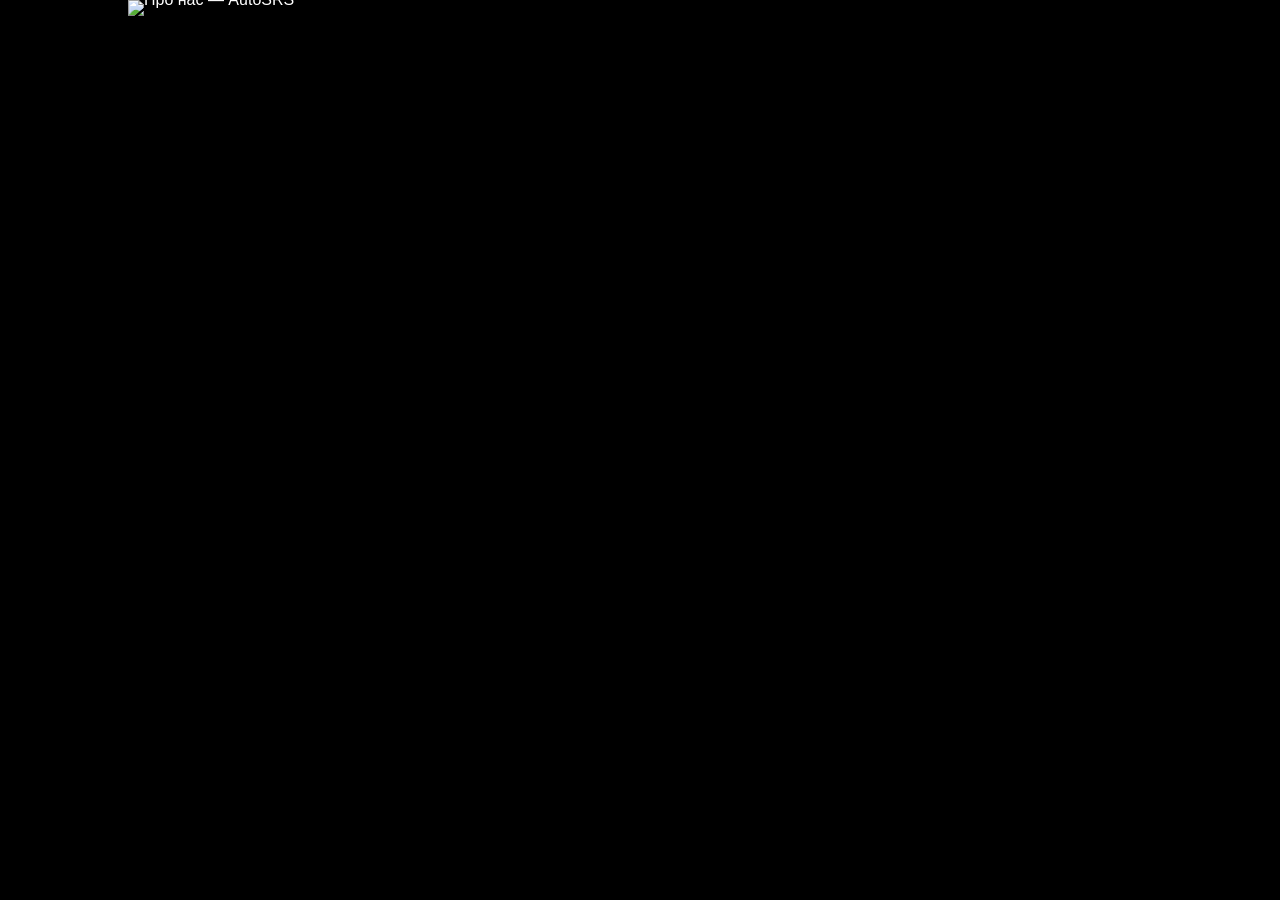
==== about.html @ cdb966c3 "Add files via upload" ====
<!doctype html>
<html lang="uk"><head><meta charset="utf-8"><meta name="viewport" content="width=device-width,initial-scale=1"><title>Про нас — AutoSRS</title><link rel="stylesheet" href="styles.css"></head>
<body><div class="page"><div class="canvas" style="--base:1024px">
<img src="assets/about.jpg" alt="Про нас — AutoSRS">
<a class="hotspot" href="index.html" aria-label="Головна" style="left:22.5%;top:.6%;width:6.7%;height:3.2%"></a>
<a class="hotspot" href="about.html" aria-label="Про нас" style="left:29.2%;top:.6%;width:7.1%;height:3.2%"></a>
<a class="hotspot" href="#services" aria-label="Послуги" style="left:36.5%;top:.6%;width:7%;height:3.2%"></a>
<a class="hotspot" href="#works" aria-label="Наші роботи" style="left:43.5%;top:.6%;width:10%;height:3.2%"></a>
<a class="hotspot" href="branches.html" aria-label="Філії" style="left:53.6%;top:.6%;width:5.5%;height:3.2%"></a>
<a class="hotspot" href="tel:+380635799065" aria-label="Контакти" style="left:59%;top:.4%;width:30%;height:3.6%"></a>
<a class="hotspot" href="#services" aria-label="Наші послуги" style="left:3.6%;top:50.1%;width:18%;height:4%"></a>
<a class="hotspot" href="branches.html" aria-label="Переглянути всі філії" style="left:3.4%;top:78.2%;width:23%;height:4%"></a>
<button class="hotspot" aria-label="Львів" onclick="openBranch('lviv')" style="left:43%;top:67.7%;width:8%;height:5%"></button>
<button class="hotspot" aria-label="Київ" onclick="openBranch('kyiv')" style="left:55%;top:66.3%;width:8%;height:5%"></button>
<button class="hotspot" aria-label="Харків" onclick="openBranch('kharkiv')" style="left:64%;top:68%;width:9%;height:5%"></button>
<button class="hotspot" aria-label="Дніпро" onclick="openBranch('dnipro')" style="left:62%;top:71.0%;width:9%;height:5%"></button>
<button class="hotspot" aria-label="Миколаїв" onclick="openBranch('mykolaiv')" style="left:54%;top:73.2%;width:11%;height:5%"></button>
<button class="hotspot" aria-label="Одеса" onclick="openBranch('odesa')" style="left:52%;top:76.0%;width:10%;height:5%"></button>
<button class="hotspot" aria-label="Ізмаїл" onclick="openBranch('izmail')" style="left:50%;top:79.0%;width:10%;height:5%"></button>
<button class="hotspot" aria-label="Батумі" onclick="openBranch('batumi')" style="left:80%;top:72.5%;width:10%;height:5%"></button>
<button class="hotspot" aria-label="Тбілісі" onclick="openBranch('tbilisi')" style="left:89%;top:72.2%;width:9%;height:5%"></button>
</div></div><div id="modalBackdrop" class="modal-backdrop" onclick="if(event.target===this)closeModal()"><div id="modalBody" class="modal"></div></div><script src="app.js"></script></body></html>
---- styles.css ----
*{box-sizing:border-box}
html,body{margin:0;padding:0;background:#000;color:#fff;font-family:Arial,Helvetica,sans-serif}
body{min-height:100vh}
.page{width:100%;display:flex;justify-content:center;background:#000}
.canvas{position:relative;width:min(100vw,var(--base));line-height:0}
.canvas>img{display:block;width:100%;height:auto;user-select:none;-webkit-user-drag:none}
.hotspot{position:absolute;display:block;z-index:4;background:transparent;border:0;cursor:pointer;line-height:normal}
.hotspot:focus-visible{outline:2px solid #ff1828;outline-offset:2px;border-radius:8px}
.modal-backdrop{position:fixed;inset:0;background:rgba(0,0,0,.80);z-index:30;display:none;align-items:center;justify-content:center;padding:22px}
.modal-backdrop.open{display:flex}
.modal{width:min(520px,94vw);background:#0b0d0f;border:1px solid #34383e;border-radius:18px;box-shadow:0 0 40px rgba(255,0,25,.15);padding:24px;line-height:1.45}
.modal h2{font-size:28px;margin:0 0 10px;font-style:italic}
.modal p{font-size:17px;color:#ddd;margin:7px 0}
.modal .actions{display:flex;gap:10px;flex-wrap:wrap;margin-top:18px}
.modal a,.modal button{appearance:none;border:1px solid #555;background:#111;color:#fff;padding:12px 16px;border-radius:8px;text-decoration:none;font-size:15px;font-weight:700}
.modal a.primary{background:#ff1525;border-color:#ff1525}
.modal .close{float:right;background:#1a1d21;border:1px solid #333;padding:5px 10px;font-size:19px}
@media (max-width:700px){
  .modal{padding:18px}
  .modal h2{font-size:24px}
  .modal p{font-size:15px}
}
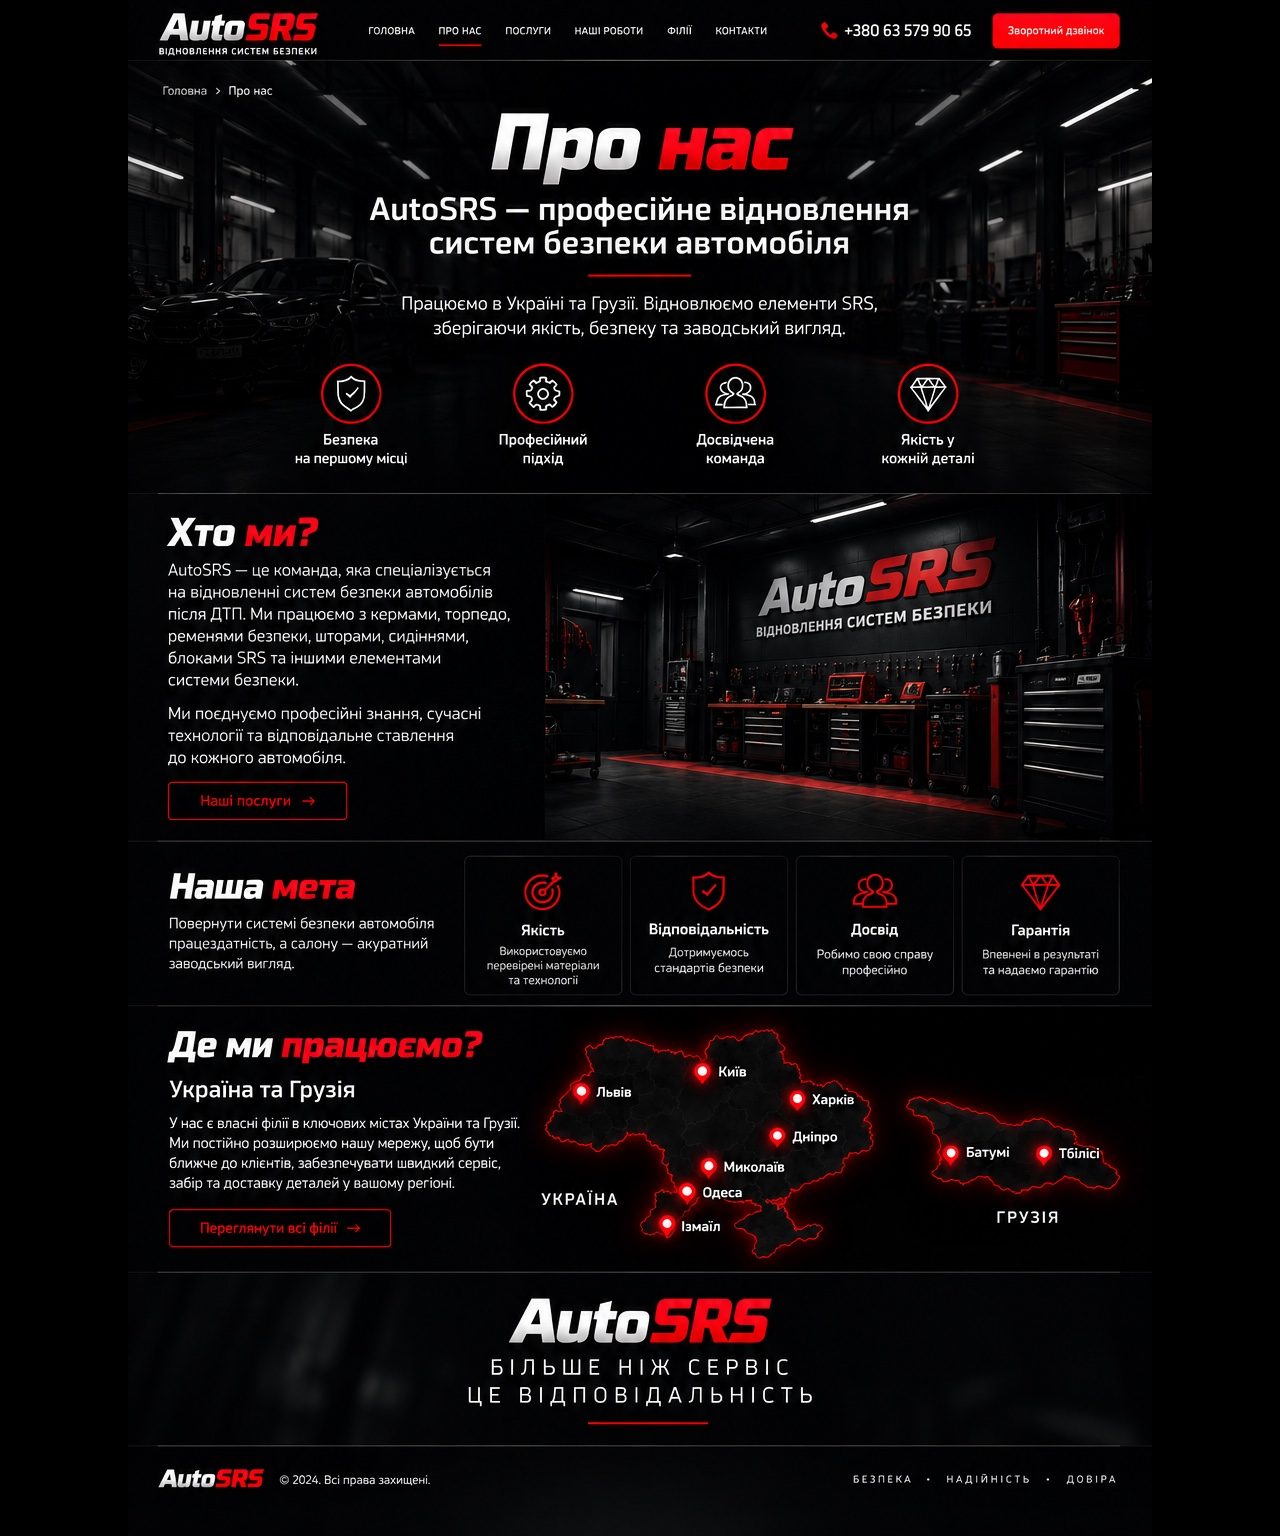
==== commit d7cb7034: "Add files via upload" ====
--- a/about.html
+++ b/about.html
@@ -1,22 +1,47 @@
-<!doctype html>
-<html lang="uk"><head><meta charset="utf-8"><meta name="viewport" content="width=device-width,initial-scale=1"><title>Про нас — AutoSRS</title><link rel="stylesheet" href="styles.css"></head>
-<body><div class="page"><div class="canvas" style="--base:1024px">
-<img src="assets/about.jpg" alt="Про нас — AutoSRS">
-<a class="hotspot" href="index.html" aria-label="Головна" style="left:22.5%;top:.6%;width:6.7%;height:3.2%"></a>
-<a class="hotspot" href="about.html" aria-label="Про нас" style="left:29.2%;top:.6%;width:7.1%;height:3.2%"></a>
-<a class="hotspot" href="#services" aria-label="Послуги" style="left:36.5%;top:.6%;width:7%;height:3.2%"></a>
-<a class="hotspot" href="#works" aria-label="Наші роботи" style="left:43.5%;top:.6%;width:10%;height:3.2%"></a>
-<a class="hotspot" href="branches.html" aria-label="Філії" style="left:53.6%;top:.6%;width:5.5%;height:3.2%"></a>
-<a class="hotspot" href="tel:+380635799065" aria-label="Контакти" style="left:59%;top:.4%;width:30%;height:3.6%"></a>
-<a class="hotspot" href="#services" aria-label="Наші послуги" style="left:3.6%;top:50.1%;width:18%;height:4%"></a>
-<a class="hotspot" href="branches.html" aria-label="Переглянути всі філії" style="left:3.4%;top:78.2%;width:23%;height:4%"></a>
-<button class="hotspot" aria-label="Львів" onclick="openBranch('lviv')" style="left:43%;top:67.7%;width:8%;height:5%"></button>
-<button class="hotspot" aria-label="Київ" onclick="openBranch('kyiv')" style="left:55%;top:66.3%;width:8%;height:5%"></button>
-<button class="hotspot" aria-label="Харків" onclick="openBranch('kharkiv')" style="left:64%;top:68%;width:9%;height:5%"></button>
-<button class="hotspot" aria-label="Дніпро" onclick="openBranch('dnipro')" style="left:62%;top:71.0%;width:9%;height:5%"></button>
-<button class="hotspot" aria-label="Миколаїв" onclick="openBranch('mykolaiv')" style="left:54%;top:73.2%;width:11%;height:5%"></button>
-<button class="hotspot" aria-label="Одеса" onclick="openBranch('odesa')" style="left:52%;top:76.0%;width:10%;height:5%"></button>
-<button class="hotspot" aria-label="Ізмаїл" onclick="openBranch('izmail')" style="left:50%;top:79.0%;width:10%;height:5%"></button>
-<button class="hotspot" aria-label="Батумі" onclick="openBranch('batumi')" style="left:80%;top:72.5%;width:10%;height:5%"></button>
-<button class="hotspot" aria-label="Тбілісі" onclick="openBranch('tbilisi')" style="left:89%;top:72.2%;width:9%;height:5%"></button>
-</div></div><div id="modalBackdrop" class="modal-backdrop" onclick="if(event.target===this)closeModal()"><div id="modalBody" class="modal"></div></div><script src="app.js"></script></body></html>+<!doctype html><html lang="uk"><head><meta charset="utf-8"><meta name="viewport" content="width=device-width,initial-scale=1">
+<title>Про нас — AutoSRS</title><style>
+*{box-sizing:border-box}html,body{margin:0;background:#000;color:white;font-family:Arial,Helvetica,sans-serif}
+.wrap{display:flex;justify-content:center;background:#000;min-height:100vh}
+.stage{position:relative;width:min(100vw,var(--w));line-height:0}
+.stage img{display:block;width:100%;height:auto}
+.hit{position:absolute;z-index:5;background:transparent;border:0;cursor:pointer}
+#modal{display:none;position:fixed;inset:0;z-index:50;background:rgba(0,0,0,.82);align-items:center;justify-content:center;padding:20px}
+#modal.open{display:flex}
+.box{position:relative;width:min(520px,95vw);background:#0b0d0f;border:1px solid #333;border-radius:18px;padding:24px;line-height:1.4;box-shadow:0 0 35px rgba(255,0,20,.18)}
+.box h2{margin:0 0 10px;font-size:28px;font-style:italic}.box p{color:#ddd;font-size:17px}.actions{display:flex;gap:10px;flex-wrap:wrap;margin-top:18px}
+.actions a{padding:12px 15px;border-radius:8px;border:1px solid #555;color:#fff;text-decoration:none;font-weight:700}
+.actions .primary{background:#ff1626;border-color:#ff1626}.x{position:absolute;right:12px;top:10px;background:#1a1d21;color:#fff;border:1px solid #333;border-radius:7px;font-size:20px}
+</style></head><body>
+<div class="wrap"><div class="stage" style="--w:1024px"><img src="[data-uri]